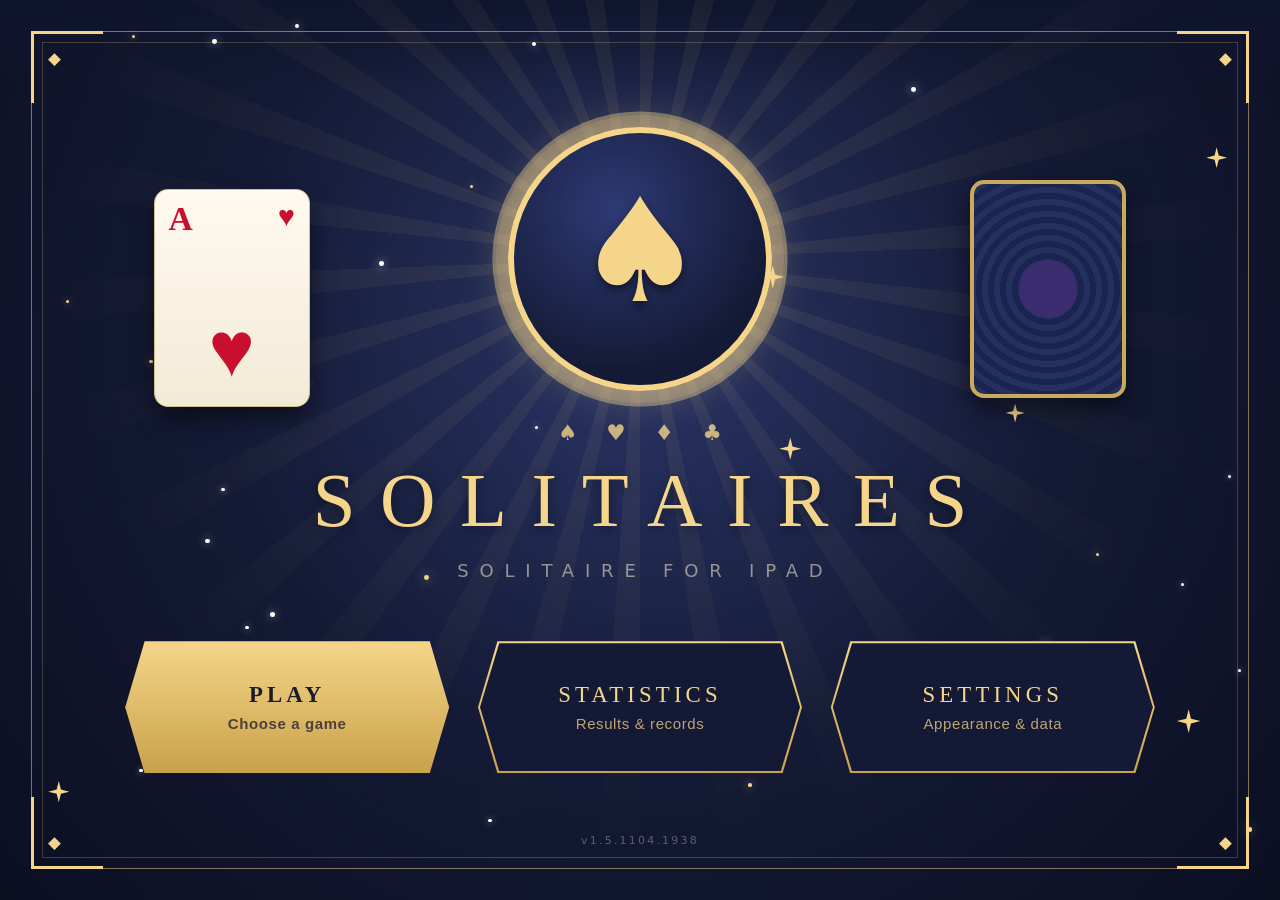
==== index.html @ 4eff4a16 "Ny patiens: Idioten med Kortkoll, och spelsidan visar alltid 2 × 4 spel Spelsidan rullar för fler sp" ====
<!doctype html>
<html lang="sv">
<head>
<meta charset="utf-8">
<meta name="viewport" content="width=device-width, initial-scale=1, maximum-scale=1, user-scalable=no, viewport-fit=cover">
<meta name="apple-mobile-web-app-capable" content="yes">
<meta name="mobile-web-app-capable" content="yes">
<meta name="apple-mobile-web-app-title" content="Solitaires">
<meta name="theme-color" content="#10152e">
<link rel="manifest" href="manifest.webmanifest">
<link rel="icon" href="icons/icon-192.png" type="image/png">
<link rel="apple-touch-icon" href="icons/apple-touch-icon.png">
<title>Solitaires</title>
<link rel="stylesheet" href="cards.css">
<link rel="stylesheet" href="base.css">
<script src="i18n.js"></script>
<script src="cards.js"></script>
<script src="games.js"></script>
<script src="base.js"></script>
<style>
  :root { --gold:#f5d58a; --gold2:#c9a24a; --ink:#e9dfc4; --navy:#141a35;
          --u:min(1vw, calc(var(--app-h,100vh) / 75)); }
  html, body { margin:0; height:var(--app-h,100%); overflow:hidden; overscroll-behavior:none; background:#0b0f22; }
  /* Hela appen täcker skärmen. Överkanten har samma färg som statusfältet (theme-color #10152e). */
  #app { position:fixed; top:0; left:0; right:0; height:var(--app-h,100%); overflow:hidden;
         background:linear-gradient(180deg,#10152e env(safe-area-inset-top),rgba(16,21,46,0) calc(env(safe-area-inset-top) + 90px)), radial-gradient(circle at 50% 38%,#2a3566 0%,#141a35 50%,#0b0f22 100%); }
  body { color:var(--ink);
         font-family:-apple-system,"Segoe UI",system-ui,sans-serif; -webkit-user-select:none; user-select:none; -webkit-touch-callout:none;
         transition:opacity .25s; }


  /* Svävande kort */
  .card { position:absolute; width:max(13 * var(--u), 70px); height:calc(max(13 * var(--u), 70px) * 1.4); border-radius:9%/6.5%;
          background:linear-gradient(180deg,#fffaf0,#f3ead6); border:1px solid #d6c08a; box-shadow:0 1.2vmin 2.6vmin rgba(0,0,0,.5);
          font-family:Georgia,serif; pointer-events:none; animation:bob 7s ease-in-out infinite; }
  .card .r { position:absolute; top:6%; left:9%; font-size:max(2.8 * var(--u), 15px); font-weight:700; line-height:1; }
  .card .s { position:absolute; top:6%; right:9%; font-size:max(2.4 * var(--u), 13px); line-height:1; }
  .card .b { position:absolute; inset:auto 0 8% 0; text-align:center; font-size:max(6.5 * var(--u), 34px); line-height:1; }
  .card.back { background:radial-gradient(circle at 50% 50%,#3a2c6e 0 22%,transparent 23%),repeating-radial-gradient(circle at 50% 50%,#24305e 0 6px,#1b2450 6px 12px);
               border:max(.35 * var(--u), 2px) solid #c9a95a; }
  /* Kortens underkant ligger i höjd med medaljongens underkant (ca 43 % av höjden) */
  .card.left { left:12%; top:calc(44% - max(13 * var(--u), 70px) * 1.33); --rot:-14deg; }
  .card.right { right:12%; top:calc(43% - max(13 * var(--u), 70px) * 1.33); --rot:12deg; animation-delay:-3.5s; }
  @keyframes bob { 0%,100% { transform:translateY(0) rotate(var(--rot)) scale(.85); } 50% { transform:translateY(-1.6vmin) rotate(calc(var(--rot) * 1.15)) scale(.85); } }
  .red { color:#c8102e; }
  @media (max-aspect-ratio:3/4) { .card.left { left:7%; top:12%; } .card.right { right:7%; top:12%; } }
  @media (max-width:520px) { .card { display:none; } }

  /* Mitten: medaljong, titel, knappar */
  .stage { position:absolute; inset:0; display:flex; flex-direction:column; align-items:center; justify-content:center; text-align:center; padding:24px; }
  .medal-wrap { position:relative; width:max(22 * var(--u), 120px); height:max(22 * var(--u), 120px); }
  .rays { position:absolute; left:50%; top:50%; width:170vmax; height:170vmax; margin:-85vmax 0 0 -85vmax; pointer-events:none; z-index:-1;
          background:repeating-conic-gradient(rgba(245,213,138,.075) 0 4deg,transparent 4deg 12deg);
          -webkit-mask:radial-gradient(circle,#000 0 8%,transparent 40%); mask:radial-gradient(circle,#000 0 8%,transparent 40%);
          animation:spin 140s linear infinite; }
  @keyframes spin { to { transform:rotate(360deg); } }
  .medal { position:absolute; inset:0; border-radius:50%; display:grid; place-items:center;
           background:radial-gradient(circle at 40% 30%,#2e3a75,#141a35 70%); border:max(.5 * var(--u), 3px) solid var(--gold);
           box-shadow:0 0 0 max(1 * var(--u), 6px) rgba(245,213,138,.12), 0 0 0 max(1.3 * var(--u), 8px) rgba(245,213,138,.4), 0 0 5vmin rgba(245,213,138,.35);
           animation:glow 5s ease-in-out infinite, pop .9s cubic-bezier(.2,1.4,.4,1) both; }
  .medal span { font-size:max(12 * var(--u), 64px); line-height:1; color:var(--gold); text-shadow:0 .4vmin 1vmin rgba(0,0,0,.5); margin-top:-6%; }
  @keyframes glow { 50% { box-shadow:0 0 0 max(1 * var(--u), 6px) rgba(245,213,138,.16), 0 0 0 max(1.3 * var(--u), 8px) rgba(245,213,138,.55), 0 0 9vmin rgba(245,213,138,.5); } }
  @keyframes pop { from { transform:scale(.6); opacity:0; } }
  .suits { display:flex; gap:max(2.4 * var(--u), 14px); margin-top:max(2.4 * var(--u), 16px); font-size:max(1.8 * var(--u), 12px); color:var(--gold); opacity:.8; }
  h1 { margin:max(1.2 * var(--u), 8px) 0 0; font:400 max(6.4 * var(--u), 30px)/1.1 Georgia,"Times New Roman",serif; color:var(--gold);
       letter-spacing:.32em; text-indent:.32em; text-transform:uppercase; text-shadow:0 .3vmin 1.2vmin rgba(0,0,0,.4); }
  .sub { margin-top:max(1.4 * var(--u), 8px); font-size:max(1.5 * var(--u), 10px); letter-spacing:.6em; text-indent:.6em; text-transform:uppercase; opacity:.6; }
  .menu { display:flex; flex-wrap:wrap; justify-content:center; gap:max(2.4 * var(--u), 14px); margin-top:max(5 * var(--u), 28px); }
  .fade { animation:rise .8s cubic-bezier(.2,.8,.2,1) both; }
  .d1 { animation-delay:.15s; } .d2 { animation-delay:.3s; } .d3 { animation-delay:.45s; }
  @keyframes rise { from { opacity:0; transform:translateY(2vmin); } }

  .deco { all:unset; position:relative; box-sizing:border-box; cursor:pointer; touch-action:manipulation;
          width:max(27 * var(--u), 168px); height:max(11 * var(--u), 68px); display:flex; flex-direction:column; align-items:center; justify-content:center;
          font-family:Georgia,serif; letter-spacing:.18em; text-transform:uppercase; font-size:max(1.9 * var(--u), 14px);
          clip-path:polygon(6% 0,94% 0,100% 50%,94% 100%,6% 100%,0 50%); transition:transform .12s, filter .2s; }
  .deco small { font-family:-apple-system,"Segoe UI",sans-serif; text-transform:none; letter-spacing:.04em; font-size:max(1.25 * var(--u), 11px); opacity:.75; margin-top:max(.6 * var(--u), 4px); }
  .deco:active { transform:scale(.96); }
  .deco:hover { filter:brightness(1.08); }
  .deco.gold { background:linear-gradient(180deg,var(--gold),var(--gold2)); color:#1b1b2e; font-weight:700; }
  .deco.line { background:linear-gradient(180deg,var(--gold),var(--gold2)); color:var(--gold); }
  .deco.line::before { content:""; position:absolute; inset:2px; background:var(--navy); clip-path:inherit; }
  .deco.line > * { position:relative; }
  .version { position:absolute; bottom:calc(env(safe-area-inset-bottom) + max(4.4 * var(--u), 22px)); left:0; right:0; text-align:center;
             font-size:11px; letter-spacing:.2em; opacity:.35; pointer-events:none; }

  /* Inställningar */
  .overlay { position:fixed; top:0; left:0; right:0; height:var(--app-h,100%); background:rgba(5,8,20,.6); -webkit-backdrop-filter:blur(6px); backdrop-filter:blur(6px);
             display:none; place-items:center; z-index:10; padding:16px; }
  .overlay.open { display:grid; animation:fadein .2s; }
  @keyframes fadein { from { opacity:0; } }
  .panel { position:relative; width:min(480px,100%); max-height:calc(var(--app-h,100vh) - 32px); overflow:auto; -webkit-overflow-scrolling:touch;
           background:linear-gradient(180deg,#1d2550,#141a35); border:1px solid rgba(245,213,138,.5); border-radius:6px;
           padding:30px 26px 24px; box-shadow:0 0 0 6px rgba(20,26,53,.9), 0 0 0 7px rgba(245,213,138,.25), 0 30px 80px rgba(0,0,0,.6); }
  .panel h2 { margin:0 0 4px; text-align:center; color:var(--gold); font:400 24px Georgia,serif; letter-spacing:.24em; text-indent:.24em; text-transform:uppercase; }
  .panel .orn { text-align:center; color:var(--gold); font-size:11px; letter-spacing:.6em; opacity:.7; margin-bottom:18px; }
  .group { margin-top:18px; }
  @media (orientation:portrait) { #settings .group { margin-top:16px; } }   /* så att inställningarna ryms på en stående iPad */
  .group .label { font-size:12px; letter-spacing:.14em; text-transform:uppercase; opacity:.75; margin-bottom:8px; display:flex; justify-content:space-between; }
  .group .label em { font-style:normal; letter-spacing:0; text-transform:none; opacity:.8; }
  .seg { display:flex; background:rgba(255,255,255,.06); border-radius:12px; padding:4px; }
  .seg button { all:unset; flex:1; text-align:center; padding:10px 4px; border-radius:9px; cursor:pointer; font-size:14px; touch-action:manipulation; }
  .seg button.on { background:linear-gradient(180deg,var(--gold),var(--gold2)); color:#1b1b2e; font-weight:700; }
  .seg[data-key="face"] { flex-wrap:wrap; }   /* fem val: på en smal skärm blir de två rader i stället för att brytas mitt i ett ord */
  .seg[data-key="face"] button { flex:1 0 auto; padding-inline:7px; white-space:nowrap; }
  table { width:100%; border-collapse:collapse; font-size:14px; font-variant-numeric:tabular-nums; }
  th { font-weight:400; font-size:11px; letter-spacing:.1em; text-transform:uppercase; opacity:.6; text-align:right; padding:0 0 6px; }
  th:first-child, td:first-child { text-align:left; }
  td { padding:7px 0; border-top:1px solid rgba(255,255,255,.08); text-align:right; }
  td b { color:var(--gold); font-weight:400; font-family:Georgia,serif; font-size:16px; }
  .panel.wide { width:min(640px,100%); }
  /* Inställningar: två kolumner i liggande läge så att allt får plats utan att scrolla */
  @media (orientation:landscape) and (min-width:820px) {
    #settings .panel { width:min(860px,100%); }
    #settings .cols { display:grid; grid-template-columns:1fr 1fr; gap:0 34px; }
    /* Statistik: trofésalen till vänster och det valda spelets detaljer till höger */
    #stats .panel { width:min(1100px,100%); }
    #stats-body { display:grid; grid-template-columns:360px 1fr; gap:26px; align-items:start; }
    #stats-body .hall { grid-template-columns:repeat(3,1fr); }   /* tre medaljer i bredd, resten av bredden går till statistiken */
    #stats-body .side { margin-top:0; }
  }
  /* Trofésalen: varje spel är en medalj med en guldring som fylls efter vinstprocenten. Tryck på en för detaljerna. */
  .hall { display:grid; grid-template-columns:repeat(4,1fr); gap:16px 8px; }
  .tro { all:unset; cursor:pointer; text-align:center; touch-action:manipulation; -webkit-tap-highlight-color:transparent; }
  .tro .rg { width:96px; height:96px; margin:0 auto; border-radius:50%; display:grid; place-items:center; transition:box-shadow .2s, transform .12s; }
  .tro:active .rg { transform:scale(.95); }
  .tro .ico { width:78px; height:78px; border-radius:50%; display:grid; place-items:center; border:2px solid var(--gold);
              background:radial-gradient(circle at 40% 30%,#2e3a75,#141a35 70%); }
  .tro .ico svg { width:42px; height:42px; display:block; overflow:visible; }
  .tro .nm { margin-top:8px; font:400 16px Georgia,serif; color:var(--gold); }
  .tro .sm { font-size:13.5px; opacity:.75; margin-top:2px; font-variant-numeric:tabular-nums; }
  .tro.on .rg { box-shadow:0 0 0 3px rgba(245,213,138,.25), 0 0 22px rgba(245,213,138,.55); }
  .side { margin-top:18px; padding:16px; border-radius:14px; background:rgba(255,255,255,.05); border:1px solid rgba(245,213,138,.22); }
  /* Statistiken har en fast storlek: panelen har fast bredd, och höjden låses i fitStats() till det spel som har
     flest nivåer, så fönstret inte ändrar storlek när man byter spel. Detaljrutan är bara så hög som sitt innehåll. */
  #stats .panel { width:min(780px,100%); }
  @media (orientation:landscape) and (min-width:820px) { #stats .panel { width:min(1100px,100%); } }
  /* Fasta kolumnbredder: nivån får en tredjedel och de andra kolumnerna delar lika, oavsett vilket spel som visas */
  #stats table { table-layout:fixed; } #stats th:first-child { width:33%; }
  #stats table { font-size:15.5px; } #stats td { padding:8px 0; } #stats th { font-size:12px; } #stats td b { font-size:17px; }
  .side h3 { margin:0 0 12px; text-align:center; font:400 20px Georgia,serif; color:var(--gold); letter-spacing:.08em; }
  @media (max-width:520px) {
    .hall { gap:12px 4px; }
    .tro .rg { width:64px; height:64px; } .tro .ico { width:52px; height:52px; } .tro .ico svg { width:28px; height:28px; }
    .tro .nm { font-size:12px; } .tro .sm { font-size:11px; }
    #stats table { font-size:13px; } #stats td { padding:5px 0; } #stats th { font-size:10.5px; } #stats td b { font-size:15px; }
    #stats .summary b { font-size:21px; } #stats .summary div { padding:7px 4px; } .side { padding:12px; margin-top:12px; } .side h3 { margin-bottom:8px; }
  }
  .summary { display:grid; grid-template-columns:repeat(3,1fr); gap:8px; margin-bottom:14px; }
  .summary div { background:rgba(255,255,255,.05); border:1px solid rgba(245,213,138,.15); border-radius:10px; padding:10px 6px;
                 text-align:center; font-size:11px; letter-spacing:.1em; text-transform:uppercase; }
  .summary b { display:block; font:400 26px Georgia,serif; color:var(--gold); letter-spacing:0; margin-bottom:2px; }
  tr.total td { font-weight:700; border-top:1px solid rgba(245,213,138,.35); }
  @media (max-width:520px) { .hide-sm { display:none; } }
  .pbtn { all:unset; display:block; box-sizing:border-box; width:100%; text-align:center; padding:13px; border-radius:12px; margin-top:12px;
          cursor:pointer; font-size:15px; touch-action:manipulation; background:rgba(255,255,255,.08); }
  .pbtn.gold { background:linear-gradient(180deg,var(--gold),var(--gold2)); color:#1b1b2e; font-weight:700; margin-top:22px; }
  .pbtn.warn { background:transparent; border:1px solid rgba(255,255,255,.15); font-size:13px; }
  .pbtn.warn.armed { border-color:#e5484d; color:#ff8a8d; }
  /* Förhandsvisning av korten (utseendet kommer från cards.css) */
  /* Sparad data: hur mycket appen har sparat av de ca 5 MB som webbläsaren tillåter. Hela stapeln är 5 MB och fylls från
     vänster, med en guldnyans för varje slags data. Varje del syns alltid med minst 2 px.
     I två kolumner (liggande iPad) visas en egen ruta under knapparna, annars siffrorna i rubriken och en tunn stapel. */
  #ds { display:none; margin-top:14px; }
  #ds .t { display:flex; justify-content:space-between; align-items:baseline; font-size:12px; letter-spacing:.14em; text-transform:uppercase; opacity:.75; }
  #ds .t b { font:400 15px Georgia,serif; letter-spacing:0; text-transform:none; color:var(--gold); }
  #ds .bar { display:flex; height:10px; border-radius:5px; overflow:hidden; margin-top:8px; gap:1px; background:rgba(255,255,255,.08); }
  #ds .lg { display:grid; grid-template-columns:1fr 1fr; gap:4px 14px; margin-top:8px; font-size:12px; opacity:.8; }
  #ds .lg span::before { content:""; display:inline-block; width:8px; height:8px; border-radius:2px; margin-right:5px; background:var(--c); }
  #ds-mini { display:flex; height:3px; border-radius:2px; overflow:hidden; gap:1px; margin:-4px 0 0; background:rgba(255,255,255,.08); }
  #ds .bar i, #ds-mini i { display:block; flex:none; min-width:2px; height:100%; }
  @media (orientation:landscape) and (min-width:820px) { #ds { display:block; } #ds-mini, #ds-em { display:none; } }
  .pv { display:flex; gap:10px; justify-content:center; margin-top:12px; padding:14px 8px; border-radius:12px;
        background:radial-gradient(circle at 50% 40%,#2a3566 0%,#141a35 70%); --cw:58px; --ch:81px; }
  .pv .card { position:relative; inset:auto; width:var(--cw); height:var(--ch); border-radius:calc(var(--cw) * .09); overflow:hidden;
              box-shadow:0 3px 8px rgba(0,0,0,.45); animation:none; transform:none; flex:none; }

  @media (prefers-reduced-motion:reduce) { .rays, .card, .medal, .star { animation:none; } .fade { animation:none; } }
  body.calm .rays, body.calm .card, body.calm .medal, body.calm .star { animation:none; }

  /* Statistik: tryck på en nivå för att se dess topplista */
  #stats tr[data-lvl] { cursor:pointer; }
  #stats tr[data-lvl]:active td { background:rgba(245,213,138,.12); }
  .tap { margin-top:8px; text-align:center; font-size:12px; opacity:.55; }
  /* Topplistan (prispallen): de 10 bästa spelen på en nivå, i en egen dialog ovanpå statistiken. De tre bästa står på en
     prispall med guld, silver och brons, plats 4–10 listas under. Klarade spel har en guldbock, ej klarade är nedtonade.
     Listan har alltid plats för tio spel, så dialogen har samma storlek oavsett hur många spel som finns. */
  #top { z-index:11; }
  #top .panel { width:min(720px,100%); border-radius:22px; }
  #top .sub2 { text-align:center; opacity:.7; margin:-10px 0 16px; }
  .pod { display:grid; grid-template-columns:1fr 1.15fr 1fr; align-items:end; gap:12px; margin-bottom:12px; text-align:center; }
  /* Pokalen i guld, silver eller brons (ritas av cup() i showTop) */
  .pod .md { display:block; width:58px; height:66px; margin:0 auto 6px; filter:drop-shadow(0 6px 10px rgba(0,0,0,.45)); }
  .pod .p1 .md { width:74px; height:84px; }
  .pod .sc { font:400 28px Georgia,serif; color:var(--gold); line-height:1.1; } .pod .p1 .sc { font-size:34px; }
  .pod .ds { font-size:13px; opacity:.75; margin-top:2px; height:19px; line-height:19px; }   /* fast höjd: dialogen ändrar inte storlek */
  .pod .un .sc, .pod .none .sc { color:var(--ink); opacity:.75; } .pod .none .md { opacity:.35; }
  .pod .step { margin-top:8px; border-radius:10px 10px 0 0; border:1px solid rgba(245,213,138,.3); border-bottom:0;
               background:linear-gradient(180deg,rgba(245,213,138,.22),rgba(245,213,138,.05)); }
  .pod .p1 .step { height:56px; } .pod .p2 .step { height:38px; } .pod .p3 .step { height:26px; }
  /* Kolumnerna: plats, poäng, resultat (får mest plats), tid, drag, datum. Allt på en rad. */
  #top table { table-layout:fixed; } #top td { padding:0; height:36px; white-space:nowrap; }
  #top td:nth-child(1) { width:8%; } #top td:nth-child(2) { width:13%; } #top td:nth-child(3) { width:31%; }
  #top td:nth-child(4) { width:14%; } #top td:nth-child(5) { width:16%; } #top td:nth-child(6) { width:18%; }
  #top td.rk { font:400 18px Georgia,serif; color:var(--gold); }
  #top tr.un td { opacity:.62; }
  #top tr.ph { visibility:hidden; }
  #top td.empty { text-align:center; opacity:.6; }
  .ok { display:inline-grid; place-items:center; width:18px; height:18px; border-radius:50%; background:var(--gold); color:#1b1b2e; font-size:11px; font-weight:800; vertical-align:-3px; }
  @media (max-width:520px) {
    .pod { gap:6px; } .pod .md { width:44px; height:50px; } .pod .p1 .md { width:56px; height:64px; }
    .pod .sc { font-size:22px; } .pod .p1 .sc { font-size:26px; } .pod .ds { font-size:11px; }
    #top table { font-size:13px; } #top td { height:30px; } #top td.rk { font-size:15px; } .pod .ds { height:16px; line-height:16px; }
    #top td:nth-child(1) { width:10%; } #top td:nth-child(2) { width:15%; } #top td:nth-child(3) { width:39%; } #top td:nth-child(4) { width:16%; } #top td:nth-child(6) { width:20%; }
  }

</style>
</head>
<body>
<div class="remove-blur" aria-hidden="true"></div>
<div id="app">
<div class="stars"></div>
<div class="frame"><div class="corner c1"></div><div class="corner c2"></div><div class="corner c3"></div><div class="corner c4"></div></div>
<div class="card left red"><span class="r">A</span><span class="s">♥&#xFE0E;</span><span class="b">♥&#xFE0E;</span></div>
<div class="card right back"></div>

<main class="stage">
  <div class="medal-wrap"><div class="rays"></div><div class="medal"><span>♠&#xFE0E;</span></div></div>
  <div class="suits fade d1"><span>♠&#xFE0E;</span><span>♥&#xFE0E;</span><span>♦&#xFE0E;</span><span>♣&#xFE0E;</span></div>
  <h1 class="fade d1">Solitaires</h1>
  <div class="sub fade d2" data-i18n="subtitle">Solitaire for iPad</div>
  <div class="menu fade d3">
    <button class="deco gold" id="play"><span data-i18n="play">Play</span><small data-i18n="playSub">Choose a game</small></button>
    <button class="deco line" id="open-stats"><span data-i18n="stats">Statistics</span><small data-i18n="statsSub">Results &amp; records</small></button>
    <button class="deco line" id="open-settings"><span data-i18n="settings">Settings</span><small data-i18n="settingsSub">Appearance &amp; data</small></button>
  </div>
</main>
<div class="version">v1.5.1104.1938</div>
</div>

<div class="overlay" id="stats"><div class="panel wide">
  <h2 data-i18n="stats">Statistics</h2>
  <div class="orn">◆ ◆ ◆</div>
  <div id="stats-body"></div>
  <button class="pbtn gold" id="stats-close" data-i18n="done">Done</button>
</div></div>

<div class="overlay" id="top"><div class="panel">
  <h2 data-i18n="topTitle">Top list</h2>
  <div class="orn">◆ ◆ ◆</div>
  <div class="sub2" id="top-sub"></div>
  <div id="top-body"></div>
  <button class="pbtn gold" id="top-close" data-i18n="topClose">Close</button>
</div></div>

<div class="overlay" id="settings"><div class="panel">
  <h2 data-i18n="settings">Settings</h2>
  <div class="orn">◆ ◆ ◆</div>

  <div class="cols"><div>
  <div class="group">
    <div class="label" data-i18n-html="sAnim">Animations <em>in all games</em></div>
    <div class="seg" data-key="anim"><button data-v="normal" data-i18n="animNormal">Normal</button><button data-v="fast" data-i18n="animFast">Fast</button><button data-v="off" data-i18n="off">Off</button></div>
  </div>
  <div class="group">
    <div class="label" data-i18n-html="sEffects">Background effects <em>stars, rays, glow</em></div>
    <div class="seg" data-key="effects"><button data-v="true" data-i18n="on">On</button><button data-v="false" data-i18n="off">Off</button></div>
  </div>
  <div class="group">
    <div class="label" data-i18n-html="sHints">Hints <em>the Hint button in all games</em></div>
    <div class="seg" data-key="hints"><button data-v="true" data-i18n="on">On</button><button data-v="false" data-i18n="off">Off</button></div>
  </div>
  <div class="group">
    <div class="label" data-i18n-html="sUndo">Undo <em>moves you can take back</em></div>
    <div class="seg" data-key="undo"><button data-v="0" data-i18n="off">Off</button><button data-v="1" data-i18n="undo1">1 move</button><button data-v="5" data-i18n="undo5">5 moves</button></div>
  </div>
  <div class="group">
    <div class="label" data-i18n-html="sSound">Sound <em>card sounds in all games</em></div>
    <div class="seg" data-key="sound"><button data-v="true" data-i18n="on">On</button><button data-v="false" data-i18n="off">Off</button></div>
  </div>
  <div class="group">
    <div class="label" data-i18n="sLang">Language</div>
    <div class="seg" data-key="lang"><button data-v="en">English</button><button data-v="sv">Svenska</button></div>
  </div>
  </div><div>
  <div class="group">
    <div class="label" data-i18n="sFace">Card front</div>
    <div class="seg" data-key="face"><button data-v="standard" data-i18n="faceStandard">Standard</button><button data-v="classic" data-i18n="faceClassic">Classic</button><button data-v="modern" data-i18n="faceModern">Modern</button><button data-v="tradition" data-i18n="faceTradition">Traditional</button><button data-v="deco" data-i18n="faceDeco">Art deco</button></div>
  </div>
  <div class="group">
    <div class="label" data-i18n="sBack">Card back</div>
    <div class="seg" data-key="back"><button data-v="rings" data-i18n="backRings">Rings</button><button data-v="classic" data-i18n="backClassic">Burgundy</button><button data-v="deco" data-i18n="backDeco">Art deco</button></div>
    <div class="pv" id="card-preview"></div>
  </div>
  <div class="group">
    <div class="label"><span data-i18n="sData">Data</span><em id="ds-em"></em></div>
    <div id="ds-mini"></div>
    <button class="pbtn warn" id="reset-stats" data-i18n="resetStats">Reset statistics for all games</button>
    <button class="pbtn warn" id="reset-games" data-i18n="resetGames">Delete saved games</button>
    <div id="ds"><div class="t"><span data-i18n="dataSaved">Saved data</span><b id="ds-sum"></b></div><div class="bar" id="ds-bar"></div><div class="lg" id="ds-lg"></div></div>
  </div>
  </div></div>
  <button class="pbtn gold" id="close" data-i18n="done">Done</button>
</div></div>

<script>
(() => {
  const $ = id => document.getElementById(id);
  const t = I18N.t;
  I18N.apply();
  const store = Base.store;
  // Övergripande inställningar. Spelens egna val sparas av respektive spel (t.ex. spider.settings).
  const SKEY = 'solitaires.settings';
  const g0 = store.get(SKEY) || {};
  const settings = { anim: g0.anim || 'normal', effects: g0.effects !== false, hints: g0.hints !== false, undo: [0, 1, 5].includes(g0.undo) ? g0.undo : 5, sound: g0.sound !== false,
                     face: g0.face || 'standard', back: g0.back || 'rings', lang: I18N.lang };

  // Alla spel finns i games.js (GAMES)
  const fmtTime = t => t ? Math.floor(t / 60) + ':' + String(t % 60).padStart(2, '0') : '–';
  const pct = (won, played) => played ? Math.round(won / played * 100) + ' %' : '–';
  // Statistiken som en trofésal: en medalj per spel, och detaljerna för det valda spelet (först det mest spelade)
  let statSel = null;
  function gameStats(g) {
    const data = store.get(g.statsKey) || {};
    const rows = g.levels.map(l => Object.assign({ played: 0, won: 0, best: 0, fast: 0 }, data[l.key], { label: l.label, key: l.key }));
    const tot = rows.reduce((a, r) => ({
      label: t('total'), played: a.played + r.played, won: a.won + r.won, best: Math.max(a.best, r.best),
      fast: r.fast && (!a.fast || r.fast < a.fast) ? r.fast : a.fast,
    }), { played: 0, won: 0, best: 0, fast: 0 });
    return { rows, tot };
  }
  function renderStats(sel = statSel) {
    const all = GAMES.map(g => Object.assign({ g }, gameStats(g)));
    const hall = all.map(({ g, tot }) => {
      const p = tot.played ? tot.won / tot.played * 100 : 0;
      return `<button class="tro${g.id === sel ? ' on' : ''}" data-id="${g.id}"><div class="rg" style="background:conic-gradient(var(--gold) ${p}%, rgba(255,255,255,.1) 0)">` +
        `<div class="ico"><svg viewBox="0 0 48 48" aria-hidden="true">${g.svg}</svg></div></div><div class="nm">${g.name}</div><div class="sm">${tot.won}/${tot.played} · ${pct(tot.won, tot.played)}</div></button>`;
    }).join('');
    const { g, rows, tot } = all.find(a => a.g.id === sel);
    const row = (r, cls) => `<tr class="${cls || ''}"${r.key !== undefined ? ` data-lvl="${r.key}"` : ''}><td>${r.label}</td><td>${r.played}</td><td>${r.won}</td>` +
      `<td class="hide-sm">${pct(r.won, r.played)}</td><td><b>${r.best || '–'}</b></td><td>${fmtTime(r.fast)}</td></tr>`;
    const side = `<section class="side"><h3>${g.name}</h3>
      <div class="summary"><div><b>${tot.played}</b>${t('played')}</div><div><b>${tot.won}</b>${t('won')}</div><div><b>${pct(tot.won, tot.played)}</b>${t('winRate')}</div></div>
      <table><thead><tr><th>${t('level')}</th><th>${t('played')}</th><th>${t('won')}</th><th class="hide-sm">${t('winRate')}</th><th>${t('best')}</th><th>${t('fastest')}</th></tr></thead>
      <tbody>${rows.map(r => row(r)).join('')}${row(tot, 'total')}</tbody></table><div class="tap">${t('topTap')}</div></section>`;
    $('stats-body').innerHTML = `<div class="hall">${hall}</div>${side}`;
  }
  // Öppna statistiken: först det mest spelade spelet. Höjden låses till det spel som har flest nivåer (mäts med
  // det spelet visat), så fönstret aldrig ändrar storlek när man byter spel. Räknas om när skärmen vrids.
  function fitStats() {
    const body = $('stats-body');
    if (!statSel || !GAMES.some(g => g.id === statSel))
      statSel = GAMES.map(g => [g.id, gameStats(g).tot.played]).sort((a, b) => b[1] - a[1])[0][0];
    body.style.minHeight = '';
    renderStats(GAMES.slice().sort((a, b) => b.levels.length - a.levels.length)[0].id);
    body.style.minHeight = body.offsetHeight + 'px';
    renderStats();
  }
  $('stats-body').addEventListener('click', e => {
    const b = e.target.closest('.tro'), tr = e.target.closest('tr[data-lvl]');
    if (b) { statSel = b.dataset.id; renderStats(); }
    else if (tr) showTop(statSel, tr.dataset.lvl);
  });
  // Topplistan för en nivå: de tre bästa på en prispall, plats 4–10 i en tabell. Tabellen har alltid sju rader
  // (osynliga om det saknas spel), så dialogen har samma storlek oavsett hur många spel som finns.
  function showTop(id, key) {
    const g = GAMES.find(x => x.id === id), lvl = g.levels.find(l => String(l.key) === key);
    const list = (store.get(g.topKey) || {})[key] || [];
    const date = ms => new Date(ms).toLocaleDateString(I18N.lang, { day: 'numeric', month: 'short' });
    const res = r => r.won ? `<span class="ok">✓</span> ${t('topWon')}` : g.progText(r.prog);
    // Klassisk pokal med två handtag, fot och sockel med plakett. Färgerna: glans, huvudfärg, skugga och kant.
    const cup = k => {
      const [hi, mid, lo, dk] = { 1: ['#fff6d2', '#f5d58a', '#c9a24a', '#7a5a1c'], 2: ['#fff', '#dfe3ea', '#9aa1b2', '#545b6c'], 3: ['#ffe6cc', '#d9a06a', '#9c6a3e', '#55341a'] }[k];
      const m = `url(#cup${k})`;
      return `<svg class="md" viewBox="0 0 64 72"><defs><linearGradient id="cup${k}"><stop offset="0" stop-color="${lo}"/><stop offset=".35" stop-color="${hi}"/>` +
        `<stop offset=".6" stop-color="${mid}"/><stop offset="1" stop-color="${lo}"/></linearGradient></defs>` +
        `<path d="M15 11H6v6c0 8 5 13 12 14M49 11h9v6c0 8-5 13-12 14" fill="none" stroke="${m}" stroke-width="4" stroke-linecap="round"/>` +
        `<path d="M13 5h38v15c0 14-8 22-19 22S13 34 13 20z" fill="${m}" stroke="${dk}" stroke-width=".8"/>` +
        `<ellipse cx="32" cy="5.5" rx="19" ry="2.4" fill="${dk}" opacity=".35"/><path d="M28 42h8l-1 9h-6z" fill="${m}"/>` +
        `<rect x="22" y="51" width="20" height="5" rx="1.5" fill="${m}" stroke="${dk}" stroke-width=".6"/>` +
        `<rect x="16" y="56" width="32" height="12" rx="2" fill="#2a2f4f" stroke="${dk}" stroke-width="1"/>` +
        `<rect x="22" y="59.5" width="20" height="5" rx="1" fill="${m}" opacity=".85"/></svg>`;
    };
    const spot = (r, k) => r
      ? `<div class="p p${k}${r.won ? '' : ' un'}">${cup(k)}<div class="sc">${r.score}</div><div class="ds">${res(r)}</div><div class="ds">${fmtTime(r.time)} · ${date(r.date)}</div><div class="step"></div></div>`
      : `<div class="p p${k} none">${cup(k)}<div class="sc">–</div><div class="ds"></div><div class="ds"></div><div class="step"></div></div>`;
    const rows = [...Array(7)].map((_, i) => {
      const r = list[i + 3];
      if (r) return `<tr class="${r.won ? '' : 'un'}"><td class="rk">${i + 4}</td><td><b>${r.score}</b></td><td>${res(r)}</td><td>${fmtTime(r.time)}</td>` +
                    `<td class="hide-sm">${t('topMoves', r.moves)}</td><td>${date(r.date)}</td></tr>`;
      if (i === 0 && !list.length) return `<tr><td class="empty" colspan="6">${t('topEmpty')}</td></tr>`;
      return '<tr class="ph"><td>–</td><td>–</td><td>–</td><td>–</td><td class="hide-sm">–</td><td>–</td></tr>';
    }).join('');
    $('top-sub').textContent = `${g.name} · ${lvl.label}`;
    $('top-body').innerHTML = `<div class="pod">${spot(list[1], 2)}${spot(list[0], 1)}${spot(list[2], 3)}</div><table><tbody>${rows}</tbody></table>`;
    $('top').classList.add('open');
  }
  $('top-close').onclick = () => $('top').classList.remove('open');
  $('top').onclick = e => { if (e.target.id === 'top') $('top').classList.remove('open'); };
  window.addEventListener('resize', () => { if ($('stats').classList.contains('open')) fitStats(); });
  const applyEffects = () => document.body.classList.toggle('calm', !settings.effects);
  applyEffects();

  // Engångsstädning (1 nov 2026): samma spel kunde hamna två gånger på topplistan. En rad med samma resultat och nästan samma
  // tid som en rad högre upp tas bort. Behövs bara en gång per enhet, och kan tas bort när appen har öppnats på iPaden.
  if (!store.get('solitaires.topclean')) {
    const same = (a, b) => ['won', 'score', 'moves', 'prog'].every(k => a[k] === b[k]) && Math.abs(a.time - b.time) <= 2;
    GAMES.forEach(g => {
      const all = store.get(g.topKey);
      if (!all) return;
      for (const k in all) all[k] = all[k].filter((r, i, list) => !list.slice(0, i).some(p => same(p, r)));
      store.set(g.topKey, all);
    });
    store.set('solitaires.topclean', 1);
  }

  // Stjärnhimmel: små vita och guldiga stjärnor plus några fyruddiga gnistor, alla i egen takt (base.js)
  Base.stars(40, 10, 8);

  // Förhandsvisning: några framsidor och en baksida i valda stilar
  const PREVIEW = [{ s: 1, r: 7 }, { s: 0, r: 12 }, { s: 2, r: 1 }];
  function refreshPreview() {
    const pv = $('card-preview');
    pv.className = `pv face-${settings.face} back-${settings.back}`;
    pv.innerHTML = PREVIEW.map(c => `<div class="card up">${CardFaces.html(c, settings.face)}</div>`).join('') +
                   '<div class="card"></div><div class="card"></div>';
  }
  function refreshSettings() {
    refreshPreview();
    document.querySelectorAll('.seg').forEach(seg => {
      const v = String(settings[seg.dataset.key]);
      seg.querySelectorAll('button').forEach(b => b.classList.toggle('on', b.dataset.v === v));
    });
  }

  document.querySelectorAll('.seg').forEach(seg => seg.addEventListener('click', e => {
    const b = e.target.closest('button');
    if (!b) return;
    const key = seg.dataset.key, v = b.dataset.v;
    if (key === 'lang') {
      // Byt språk: spara, ladda om sidan och öppna inställningarna igen
      if (v === I18N.lang) return;
      store.set(SKEY, Object.assign(store.get(SKEY) || {}, { lang: v }));
      try { sessionStorage.setItem('reopen', 'settings'); } catch (err) {}
      location.reload();
      return;
    }
    settings[key] = key === 'effects' || key === 'hints' || key === 'sound' ? v === 'true' : key === 'undo' ? +v : v;
    store.set(SKEY, Object.assign(store.get(SKEY) || {}, settings));
    refreshSettings(); applyEffects();
  }));

  // Sparad data: allt appen har i localStorage, uppdelat på sparade spel, topplistor, statistik och inställningar.
  // Webbläsaren lagrar texten som UTF-16, alltså 2 byte per tecken (nyckel och värde). Safari tillåter ca 5 MB.
  const DATA_COLORS = ['#f5d58a', '#c9a24a', '#8e7234', '#5d4c28'];
  function refreshData() {
    const bytes = [0, 0, 0, 0];
    try {
      for (let i = 0; i < localStorage.length; i++) {
        const k = localStorage.key(i), n = (k.length + (localStorage.getItem(k) || '').length) * 2;
        bytes[k.endsWith('.game') ? 0 : k.endsWith('.top') ? 1 : k.endsWith('.stats') ? 2 : 3] += n;
      }
    } catch (e) {}
    const used = bytes.reduce((a, b) => a + b, 0), num = (v, d) => v.toLocaleString(I18N.lang, { maximumFractionDigits: d });
    const kb = b => b >= 1024 * 1024 ? num(b / 1024 / 1024, 1) + ' MB' : num(b / 1024, b < 10240 ? 1 : 0) + ' kB';
    const LIMIT = 5 * 1024 * 1024, p = used / LIMIT * 100;
    const sum = t('dataOf', kb(used));
    $('ds-em').textContent = sum;
    $('ds-sum').textContent = `${sum} · ${num(p, p < 1 ? 1 : 0)} %`;
    const bars = bytes.map((b, i) => b ? `<i style="width:${b / LIMIT * 100}%;background:${DATA_COLORS[i]}"></i>` : '').join('');
    $('ds-bar').innerHTML = $('ds-mini').innerHTML = bars;
    $('ds-lg').innerHTML = t('dataParts').map((n, i) => `<span style="--c:${DATA_COLORS[i]}">${n} ${kb(bytes[i])}</span>`).join('');
  }

  // Knappar som raderar något kräver två tryck
  function twoStep(id, action, doneKey) {
    const b = $(id), label = b.textContent;
    let timer = 0;
    b.onclick = () => {
      if (!b.classList.contains('armed')) {
        b.classList.add('armed'); b.textContent = t('confirmTap');
        timer = setTimeout(() => { b.classList.remove('armed'); b.textContent = label; }, 3000);
        return;
      }
      clearTimeout(timer);
      action(); refreshData();
      b.classList.remove('armed'); b.textContent = t(doneKey);
      setTimeout(() => b.textContent = label, 2500);
    };
  }
  // Ett pågående spel räknas på nytt efter nollställningen (vid nästa drag, eller när det hamnar på topplistan)
  twoStep('reset-stats', () => GAMES.forEach(g => {
    store.del(g.statsKey); store.del(g.topKey);
    const saved = store.get(g.gameKey);
    if (saved && saved.st && !saved.st.won && saved.st.moves > 0) { saved.st.counted = false; store.set(g.gameKey, saved); }
  }), 'resetStatsDone');
  twoStep('reset-games', () => GAMES.forEach(g => store.del(g.gameKey)), 'resetGamesDone');
  $('open-settings').onclick = () => { refreshSettings(); refreshData(); $('settings').classList.add('open'); };
  $('close').onclick = () => $('settings').classList.remove('open');
  $('settings').onclick = e => { if (e.target.id === 'settings') $('settings').classList.remove('open'); };
  $('open-stats').onclick = () => { $('stats').classList.add('open'); fitStats(); };
  $('stats-close').onclick = () => $('stats').classList.remove('open');
  $('stats').onclick = e => { if (e.target.id === 'stats') $('stats').classList.remove('open'); };
  $('play').onclick = () => { document.body.classList.add('leaving'); setTimeout(() => location.href = 'games.html', 220); };
  window.addEventListener('pageshow', () => document.body.classList.remove('leaving'));

  try { if (sessionStorage.getItem('reopen') === 'settings') { sessionStorage.removeItem('reopen'); $('open-settings').click(); } } catch (err) {}

  Base.offline();
})();
</script>
</body>
</html>
---- cards.css ----
/* Kortens utseende: framsidor och baksidor. Delas av spelen och av förhandsvisningen i inställningarna.
   Storleken styrs av --cw (kortets bredd). Stilen väljs med klasserna face-* och back-* på en förälder:
   framsida face-standard | face-classic | face-modern | face-tradition | face-deco, baksida back-rings | back-classic | back-deco.
   Kortets egna mått, skugga och animationer sätts av respektive sida. */
.card .f { display:none; position:absolute; inset:0; border-radius:inherit; overflow:hidden; }
.card.up .f { display:block; }
.f span { position:absolute; line-height:1; }
.red { color:#c8102e; } .blk { color:#1a1a2a; }

/* ---------- Framsida: Standard ---------- */
.face-standard .card.up { background:linear-gradient(180deg,#fffaf0,#f3ead6); border:1px solid #d6c08a; }
.face-standard .f span { font-family:Georgia,"Times New Roman",serif; }
.face-standard .f .r { top:6%; left:9%; font-weight:700; font-size:calc(var(--cw) * .27); letter-spacing:-.04em; }
.face-standard .f .a { top:6%; right:9%; font-size:calc(var(--cw) * .24); }
.face-standard .f .b { bottom:7%; left:0; right:0; text-align:center; font-size:calc(var(--cw) * .52); }

/* ---------- Framsida: Klassisk (valör i båda hörnen och traditionella valörsymboler) ---------- */
.face-classic .card.up { background:#fff; border:1px solid #c9c9c9; }
.face-classic .f { font-family:Georgia,"Times New Roman",serif; }
.face-classic .f.blk { color:#111; }
.f .ci { display:flex; flex-direction:column; align-items:center; font-weight:700; font-size:calc(var(--cw) * .19); letter-spacing:-.04em; }
.f .ci small { font-size:.8em; margin-top:.08em; letter-spacing:0; }
.f .ci.tl { top:5%; left:7%; }
.f .ci.br { bottom:5%; right:7%; transform:rotate(180deg); }
.f .cp { transform:translate(-50%,-50%); font-size:calc(var(--cw) * .17); }
.f .cp.flip { transform:translate(-50%,-50%) rotate(180deg); }
.f .ca { inset:0; display:grid; place-items:center; font-size:calc(var(--cw) * .56); }
.f .cc { inset:16% 24%; border:1.5px solid currentColor; border-radius:4%; display:grid; place-items:center;
         background:repeating-linear-gradient(45deg, rgba(201,162,74,.2) 0 3px, transparent 3px 6px); }
.f .cc::before { content:""; position:absolute; inset:3px; border:1px solid rgba(201,162,74,.85); border-radius:2px; }
.f .cc b { font-size:calc(var(--cw) * .32); font-weight:700; text-shadow:0 1px 0 #fff; }
.f .cc i { position:absolute; bottom:4%; font-style:normal; font-size:calc(var(--cw) * .13); }
.f .cc i.t { top:4%; bottom:auto; transform:rotate(180deg); }

/* ---------- Framsida: Modern fyrfärg (spader svart, hjärter röd, ruter blå, klöver grön) ---------- */
.face-modern .card.up { background:#fbfbfd; border:2px solid #e2e4ea; }
.f.mod { color:var(--c); font-family:"Segoe UI",-apple-system,system-ui,sans-serif;
          background:linear-gradient(180deg, color-mix(in srgb, var(--c) 10%, #fff), #fff 55%); }
.f.mod.s0 { --c:#20222e; } .f.mod.s1 { --c:#e5304a; } .f.mod.s2 { --c:#1d6fe0; } .f.mod.s3 { --c:#139a5c; }
.f .mr { top:4%; left:9%; font-size:calc(var(--cw) * .36); font-weight:800; letter-spacing:-.04em; }
.f .ms { top:8%; right:9%; font-size:calc(var(--cw) * .22); }
.f .mg { right:-13%; bottom:-17%; font-size:calc(var(--cw) * 1.05); opacity:.16; }
.f .mn { left:11%; bottom:7%; font-size:calc(var(--cw) * .09); font-weight:700; letter-spacing:.18em; text-transform:uppercase; opacity:.75; }

/* ---------- Framsida: Tradition och Art deco (bilder från cards.js) ---------- */
.face-tradition .card.up { background:#fff; border:none; }
.face-deco .card.up { background:#fbf4e2; border:none; }
.f.art { background-position:center; background-size:100% 100%; background-repeat:no-repeat; }

/* ---------- Baksida: Ringar ---------- */
.back-rings .card:not(.up) { background:radial-gradient(circle at 50% 50%,#3a2c6e 0 24%,transparent 25%),
                              repeating-radial-gradient(circle at 50% 50%,#24305e 0 5px,#1b2450 5px 10px);
                              border:2px solid #c9a95a; }

/* ---------- Baksida: Klassisk vinröd (SVG) ---------- */
.back-classic .card:not(.up) { background:#fff url("data:image/svg+xml,%3Csvg xmlns='http://www.w3.org/2000/svg' viewBox='0 0 100 140' preserveAspectRatio='none'%3E %3Cdefs%3E%3Cpattern id='p' width='5' height='5' patternUnits='userSpaceOnUse' patternTransform='rotate(45)'%3E %3Cpath d='M0 0H5M0 0V5' stroke='%23fff' stroke-opacity='.3' stroke-width='.7'/%3E%3C/pattern%3E%3C/defs%3E %3Crect width='100' height='140' fill='%23fff'/%3E %3Crect x='6' y='6' width='88' height='128' rx='4' fill='%238e1426'/%3E %3Crect x='6' y='6' width='88' height='128' rx='4' fill='url(%23p)'/%3E %3Crect x='10' y='10' width='80' height='120' rx='2.5' fill='none' stroke='%23fff' stroke-opacity='.85' stroke-width='1.2'/%3E %3Crect x='13.5' y='13.5' width='73' height='113' rx='1.5' fill='none' stroke='%23fff' stroke-opacity='.4' stroke-width='.7'/%3E %3Cellipse cx='50' cy='70' rx='25.5' ry='20.5' fill='none' stroke='%23fff' stroke-opacity='.55' stroke-width='.7'/%3E %3Cellipse cx='50' cy='70' rx='22' ry='17' fill='%237a0f20' stroke='%23fff' stroke-width='1.4'/%3E %3Cpath d='M50 58C45 64 38 68 38 74c0 4.5 4.6 6.8 8.6 4.4 1-.6 1.8-1.4 2.3-2.4L47 82h6l-1.9-6c.5 1 1.3 1.8 2.3 2.4 4 2.4 8.6.1 8.6-4.4 0-6-7-10-12-16z' fill='%23fff'/%3E %3C/svg%3E") center / 100% 100% no-repeat; border:1px solid #d4d4d4; }

/* ---------- Baksida: Art deco-solfjäder (SVG) ---------- */
.back-deco .card:not(.up) { background:#0f1838 url("data:image/svg+xml,%3Csvg xmlns='http://www.w3.org/2000/svg' viewBox='0 0 100 140' preserveAspectRatio='none'%3E %3Crect width='100' height='140' fill='%230f1838'/%3E %3Cdefs%3E%3CclipPath id='c'%3E%3Crect x='5' y='5' width='90' height='130' rx='5'/%3E%3C/clipPath%3E%3C/defs%3E %3Cg clip-path='url(%23c)'%3E%3Cpath d='M64.00 5.00L90.00 5.00M63.79 7.43L89.39 11.95M63.16 9.79L87.59 18.68M62.12 12.00L84.64 25.00M60.72 14.00L80.64 30.71M59.00 15.72L75.71 35.64M57.00 17.12L70.00 39.64M54.79 18.16L63.68 42.59M52.43 18.79L56.95 44.39M50.00 19.00L50.00 45.00M47.57 18.79L43.05 44.39M45.21 18.16L36.32 42.59M43.00 17.12L30.00 39.64M41.00 15.72L24.29 35.64M39.28 14.00L19.36 30.71M37.88 12.00L15.36 25.00M36.84 9.79L12.41 18.68M36.21 7.43L10.61 11.95M36.00 5.00L10.00 5.00' stroke='%23f5d58a' stroke-opacity='.75' stroke-width='.9'/%3E%3Cpath d='M36 5A14 14 0 0 0 64 5M10 5A40 40 0 0 0 90 5' fill='none' stroke='%23f5d58a' stroke-width='1.1'/%3E%3Cpath d='M64.00 135.00L90.00 135.00M63.79 132.57L89.39 128.05M63.16 130.21L87.59 121.32M62.12 128.00L84.64 115.00M60.72 126.00L80.64 109.29M59.00 124.28L75.71 104.36M57.00 122.88L70.00 100.36M54.79 121.84L63.68 97.41M52.43 121.21L56.95 95.61M50.00 121.00L50.00 95.00M47.57 121.21L43.05 95.61M45.21 121.84L36.32 97.41M43.00 122.88L30.00 100.36M41.00 124.28L24.29 104.36M39.28 126.00L19.36 109.29M37.88 128.00L15.36 115.00M36.84 130.21L12.41 121.32M36.21 132.57L10.61 128.05M36.00 135.00L10.00 135.00' stroke='%23f5d58a' stroke-opacity='.75' stroke-width='.9'/%3E%3Cpath d='M36 135A14 14 0 0 1 64 135M10 135A40 40 0 0 1 90 135' fill='none' stroke='%23f5d58a' stroke-width='1.1'/%3E%3C/g%3E %3Crect x='1.5' y='1.5' width='97' height='137' rx='8' fill='none' stroke='%23c9a24a' stroke-width='2.2'/%3E %3Crect x='5' y='5' width='90' height='130' rx='5' fill='none' stroke='%23f5d58a' stroke-opacity='.6' stroke-width='.8'/%3E %3Cpath d='M10 70H37M63 70H90' stroke='%23f5d58a' stroke-opacity='.7' stroke-width='.8'/%3E %3Cpath d='M50 57L63 70L50 83L37 70Z' fill='%231d2a66' stroke='%23f5d58a' stroke-width='1.2'/%3E %3Cpath d='M50 61.5L58.5 70L50 78.5L41.5 70Z' fill='none' stroke='%23f5d58a' stroke-opacity='.5' stroke-width='.6'/%3E %3Cpath d='M50 65L55 70L50 75L45 70Z' fill='%23f5d58a'/%3E %3C/svg%3E") center / 100% 100% no-repeat; border:none; }
---- base.css ----
/* Gemensamt för alla sidor (startsidan, sidan Spela och spelen) */
* { box-sizing:border-box; -webkit-tap-highlight-color:transparent; }

/* Startsidan och sidan Spela: övergång vid sidbyte, stjärnhimmel, ram och hörn. Måttet --u sätts av respektive sida. */
body.leaving { opacity:0; }
.stars { position:absolute; inset:0; pointer-events:none; }
.star { position:absolute; width:var(--s); height:var(--s); margin:calc(var(--s) / -2) 0 0 calc(var(--s) / -2); border-radius:50%;
        background:#fff; box-shadow:0 0 calc(var(--s) * 2) rgba(255,255,255,.7); animation:twinkle var(--t) ease-in-out var(--d) infinite; }
.star.gold { background:var(--gold); box-shadow:0 0 calc(var(--s) * 2.5) rgba(245,213,138,.8); }
.star.spark { border-radius:0; background:var(--gold); box-shadow:none; filter:drop-shadow(0 0 3px rgba(245,213,138,.9));
              clip-path:polygon(50% 0,60% 40%,100% 50%,60% 60%,50% 100%,40% 60%,0 50%,40% 40%); animation-name:sparkle; }
@keyframes twinkle { 0%,100% { opacity:.25; transform:scale(.7); } 50% { opacity:1; transform:scale(1); } }
@keyframes sparkle { 0%,100% { opacity:.15; transform:scale(.4) rotate(0deg); } 50% { opacity:1; transform:scale(1) rotate(45deg); } }
.frame { position:absolute; pointer-events:none;
         top:calc(env(safe-area-inset-top) + max(2.6 * var(--u), 12px)); bottom:calc(env(safe-area-inset-bottom) + max(2.6 * var(--u), 12px));
         left:calc(env(safe-area-inset-left) + max(2.6 * var(--u), 12px)); right:calc(env(safe-area-inset-right) + max(2.6 * var(--u), 12px));
         border:1px solid rgba(245,213,138,.5); border-radius:4px; }
.frame::before { content:""; position:absolute; inset:max(.8 * var(--u), 5px); border:1px solid rgba(245,213,138,.22); }
.corner { position:absolute; width:max(6 * var(--u), 34px); height:max(6 * var(--u), 34px); border:max(.3 * var(--u), 2px) solid var(--gold); }
.corner::after { content:"◆"; position:absolute; color:var(--gold); font-size:max(1.4 * var(--u), 9px); }
.c1 { top:-1px; left:-1px; border-right:0; border-bottom:0; } .c1::after { top:20%; left:20%; }
.c2 { top:-1px; right:-1px; border-left:0; border-bottom:0; } .c2::after { top:20%; right:20%; }
.c3 { bottom:-1px; left:-1px; border-right:0; border-top:0; } .c3::after { bottom:20%; left:20%; }
.c4 { bottom:-1px; right:-1px; border-left:0; border-top:0; } .c4::after { bottom:20%; right:20%; }

/* iOS/iPadOS 27 suddar till överkanten i hemskärmsappar. Ett fast element överst (minst 90 % brett,
   över 10 px högt) får WebKit att färga kanten i elementets bakgrundsfärg i stället. background-clip:text
   gör att remsan själv inte ritar något. Färgen är densamma som theme-color och bakgrundens överkant. */
.remove-blur { display:none; }
@media (display-mode: standalone) {
  .remove-blur { display:block; position:fixed; inset:0 0 auto; height:max(11px, env(safe-area-inset-top)); z-index:2147483647; pointer-events:none;
                 background:#10152e; -webkit-background-clip:text; background-clip:text; }
}
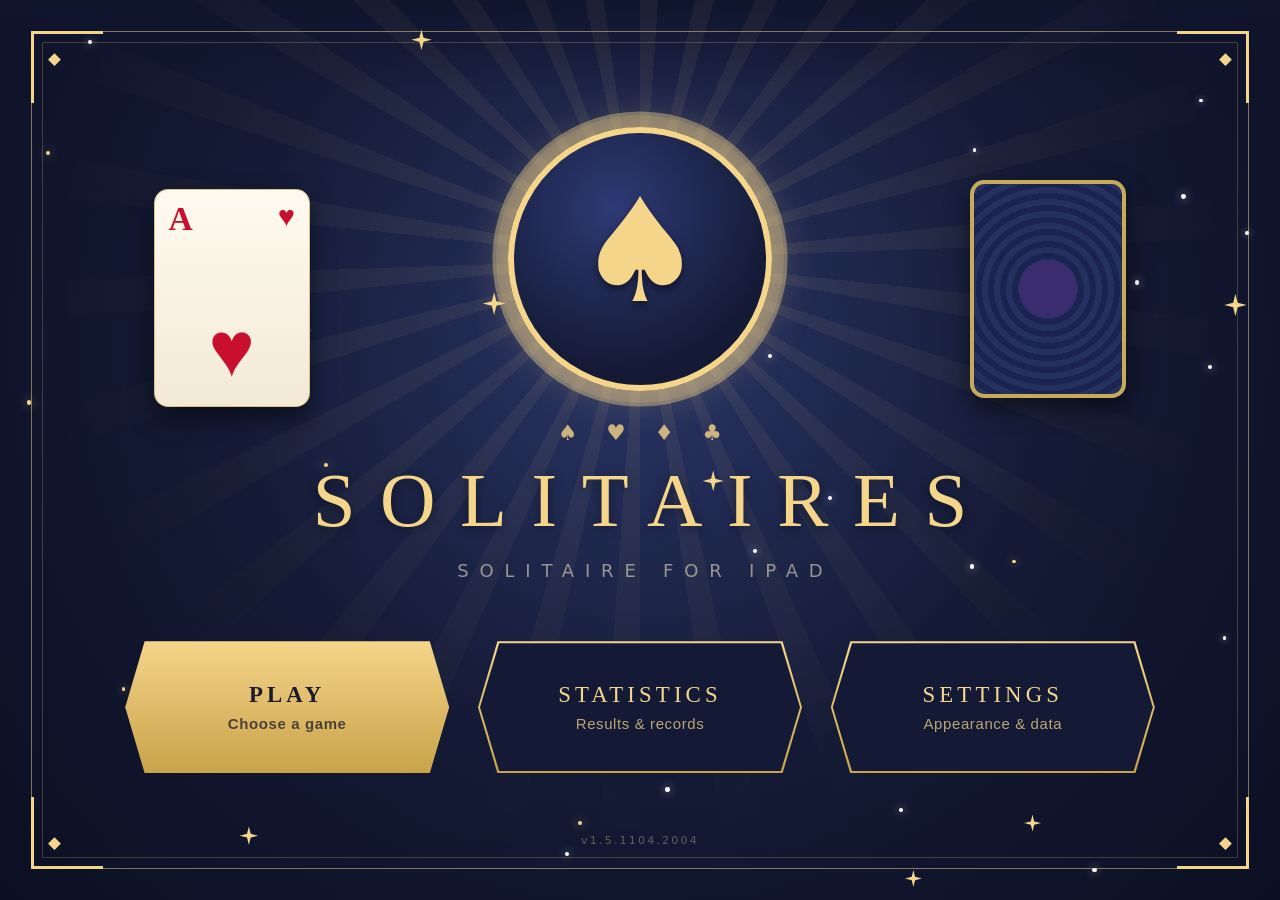
==== commit f870826f: "Regelsida med kort och animationer för alla patienser, och regelknapp på sidan Spela Gemensam stil i" ====
--- a/index.html
+++ b/index.html
@@ -235,7 +235,7 @@
     <button class="deco line" id="open-settings"><span data-i18n="settings">Settings</span><small data-i18n="settingsSub">Appearance &amp; data</small></button>
   </div>
 </main>
-<div class="version">v1.5.1104.1938</div>
+<div class="version">v1.5.1104.2004</div>
 </div>
 
 <div class="overlay" id="stats"><div class="panel wide">
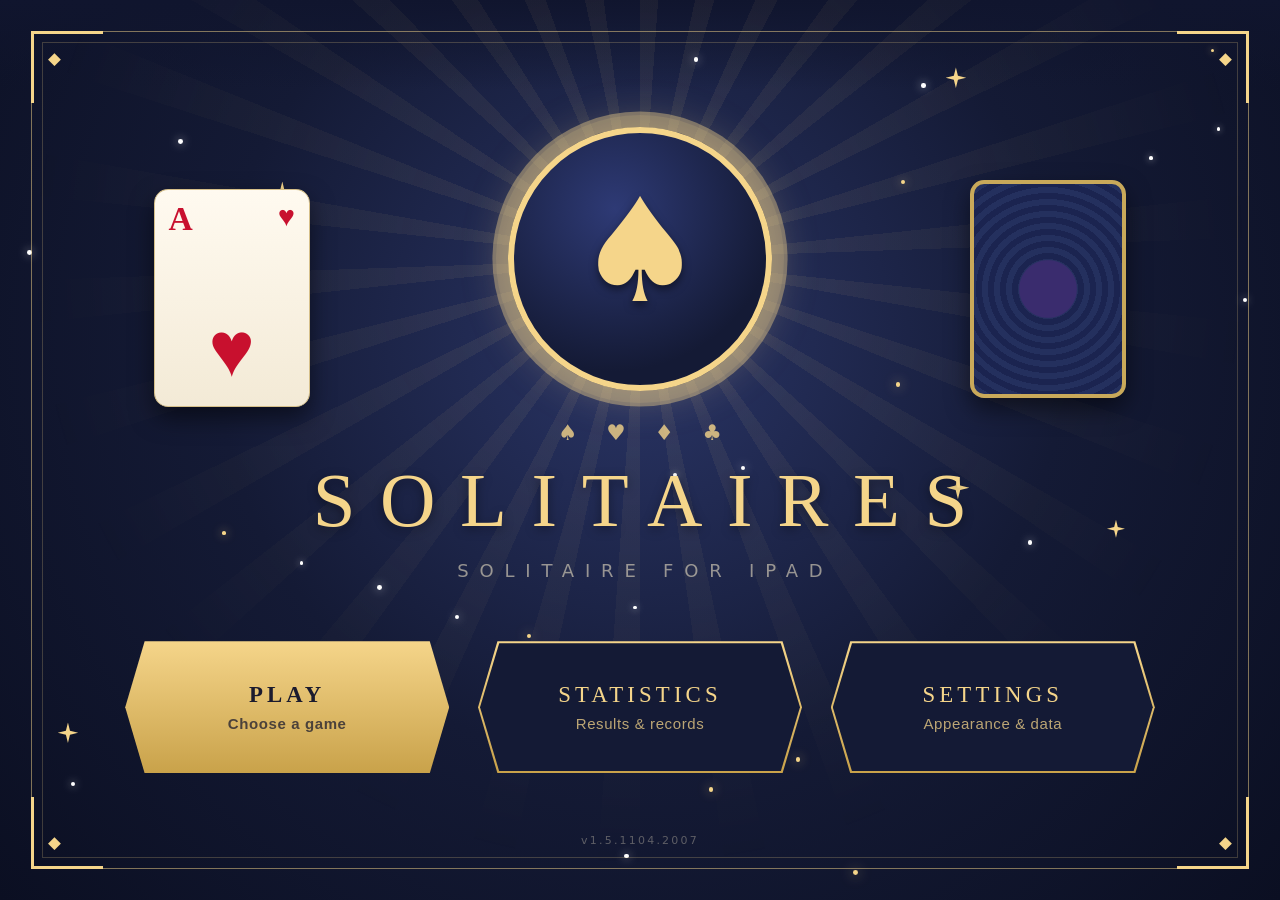
==== commit 20226253: "Topplistan visar datum som ÅÅÅÅ-MM-DD Co-Authored-By: Claude Opus 5.5 <noreply@anthropic.com>" ====
--- a/index.html
+++ b/index.html
@@ -211,7 +211,7 @@
     .pod { gap:6px; } .pod .md { width:44px; height:50px; } .pod .p1 .md { width:56px; height:64px; }
     .pod .sc { font-size:22px; } .pod .p1 .sc { font-size:26px; } .pod .ds { font-size:11px; }
     #top table { font-size:13px; } #top td { height:30px; } #top td.rk { font-size:15px; } .pod .ds { height:16px; line-height:16px; }
-    #top td:nth-child(1) { width:10%; } #top td:nth-child(2) { width:15%; } #top td:nth-child(3) { width:39%; } #top td:nth-child(4) { width:16%; } #top td:nth-child(6) { width:20%; }
+    #top td:nth-child(1) { width:8%; } #top td:nth-child(2) { width:12%; } #top td:nth-child(3) { width:34%; } #top td:nth-child(4) { width:17%; } #top td:nth-child(6) { width:29%; }
   }
 
 </style>
@@ -235,7 +235,7 @@
     <button class="deco line" id="open-settings"><span data-i18n="settings">Settings</span><small data-i18n="settingsSub">Appearance &amp; data</small></button>
   </div>
 </main>
-<div class="version">v1.5.1104.2004</div>
+<div class="version">v1.5.1104.2007</div>
 </div>
 
 <div class="overlay" id="stats"><div class="panel wide">
@@ -366,7 +366,7 @@
   function showTop(id, key) {
     const g = GAMES.find(x => x.id === id), lvl = g.levels.find(l => String(l.key) === key);
     const list = (store.get(g.topKey) || {})[key] || [];
-    const date = ms => new Date(ms).toLocaleDateString(I18N.lang, { day: 'numeric', month: 'short' });
+    const date = ms => new Date(ms).toLocaleDateString('sv-SE');   // alltid ÅÅÅÅ-MM-DD, oavsett språk
     const res = r => r.won ? `<span class="ok">✓</span> ${t('topWon')}` : g.progText(r.prog);
     // Klassisk pokal med två handtag, fot och sockel med plakett. Färgerna: glans, huvudfärg, skugga och kant.
     const cup = k => {
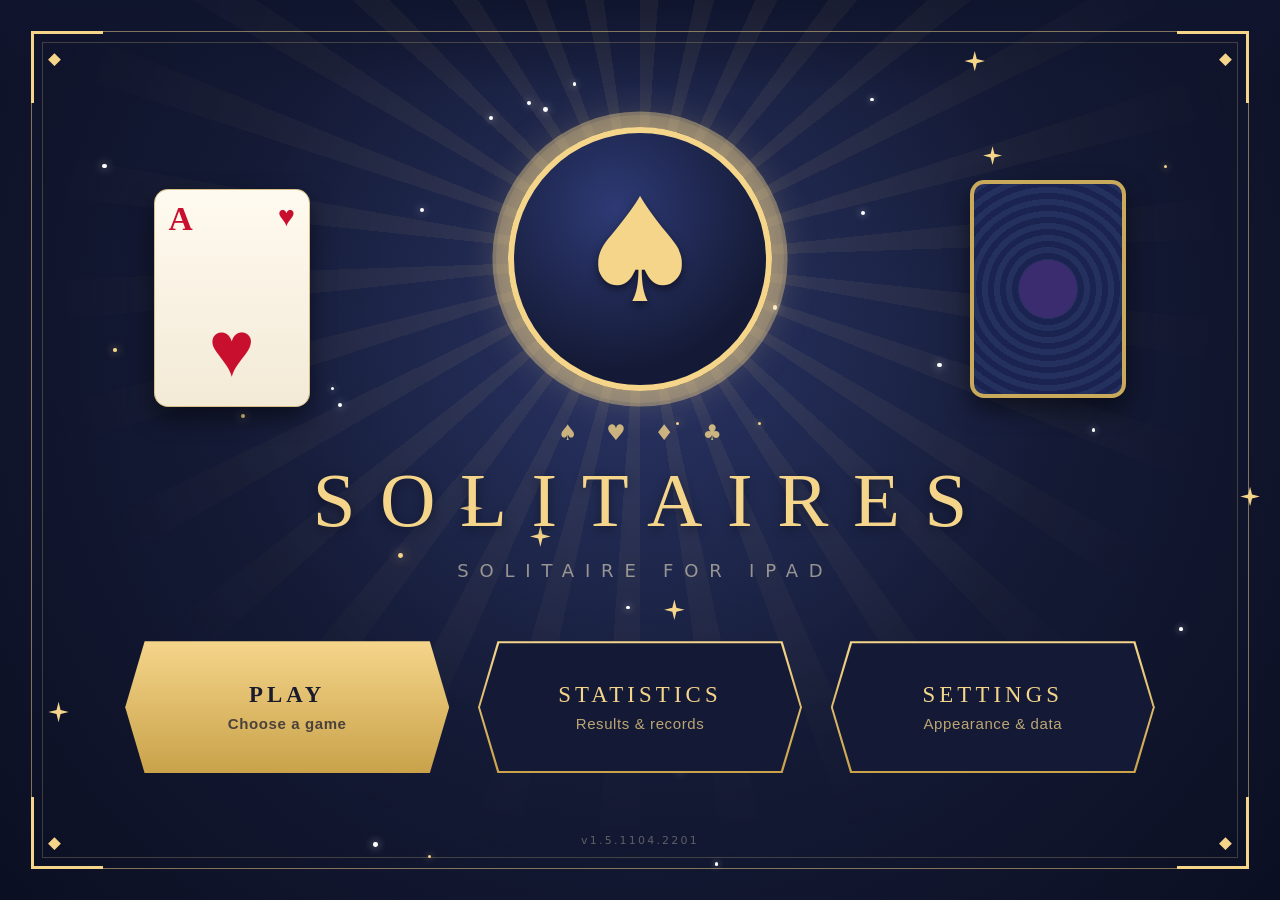
==== commit 62a7e13d: "Pyramiden: båda korten i ett par måste vara fria, och samma namn på högar i spel och regler Co-Autho" ====
--- a/index.html
+++ b/index.html
@@ -235,7 +235,7 @@
     <button class="deco line" id="open-settings"><span data-i18n="settings">Settings</span><small data-i18n="settingsSub">Appearance &amp; data</small></button>
   </div>
 </main>
-<div class="version">v1.5.1104.2007</div>
+<div class="version">v1.5.1104.2201</div>
 </div>
 
 <div class="overlay" id="stats"><div class="panel wide">
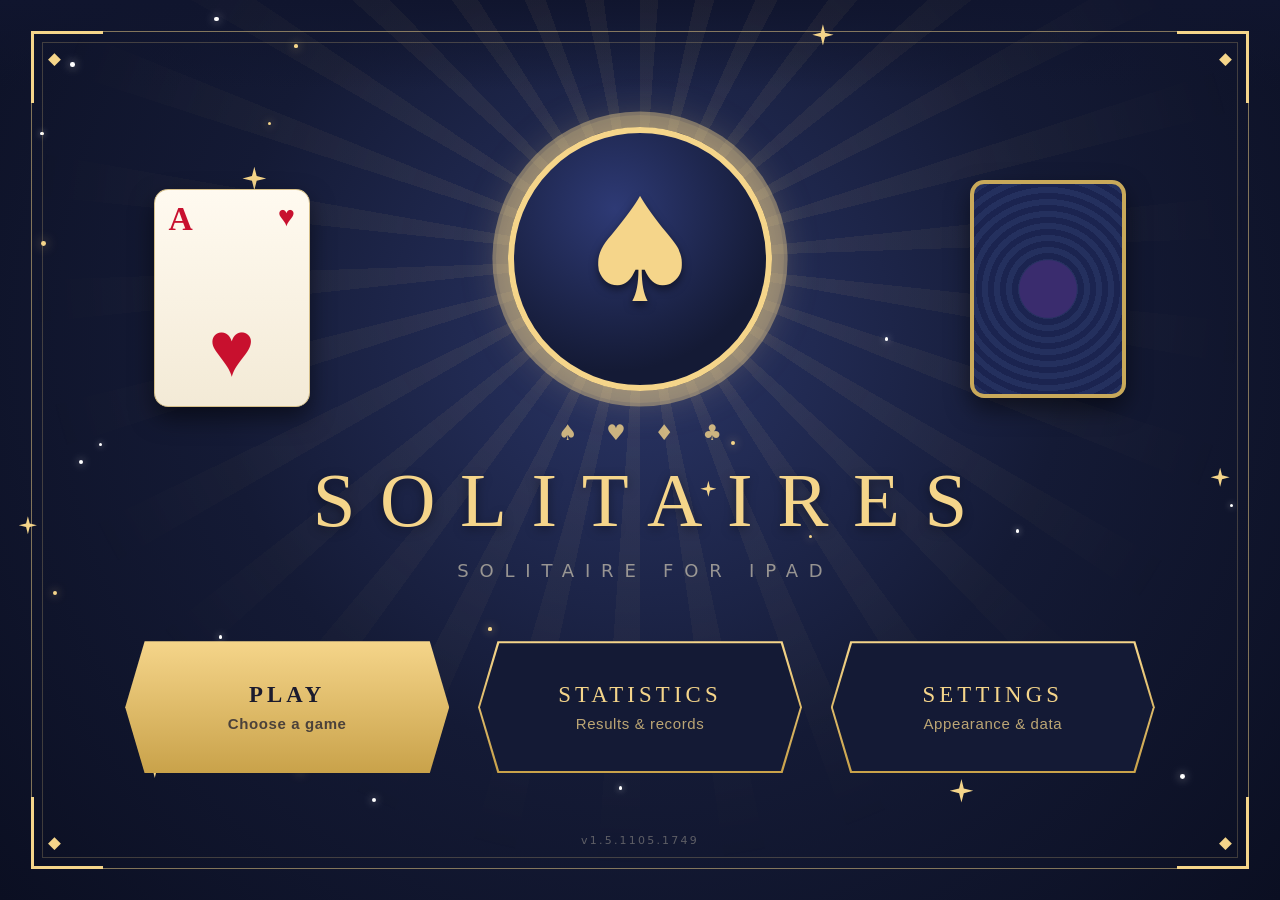
==== commit d86f9486: "Idioten: Kortkoll borttagen, korten använder hela ytan Co-Authored-By: Claude Opus 5.5 <noreply@anth" ====
--- a/index.html
+++ b/index.html
@@ -235,7 +235,7 @@
     <button class="deco line" id="open-settings"><span data-i18n="settings">Settings</span><small data-i18n="settingsSub">Appearance &amp; data</small></button>
   </div>
 </main>
-<div class="version">v1.5.1104.2201</div>
+<div class="version">v1.5.1105.1749</div>
 </div>
 
 <div class="overlay" id="stats"><div class="panel wide">
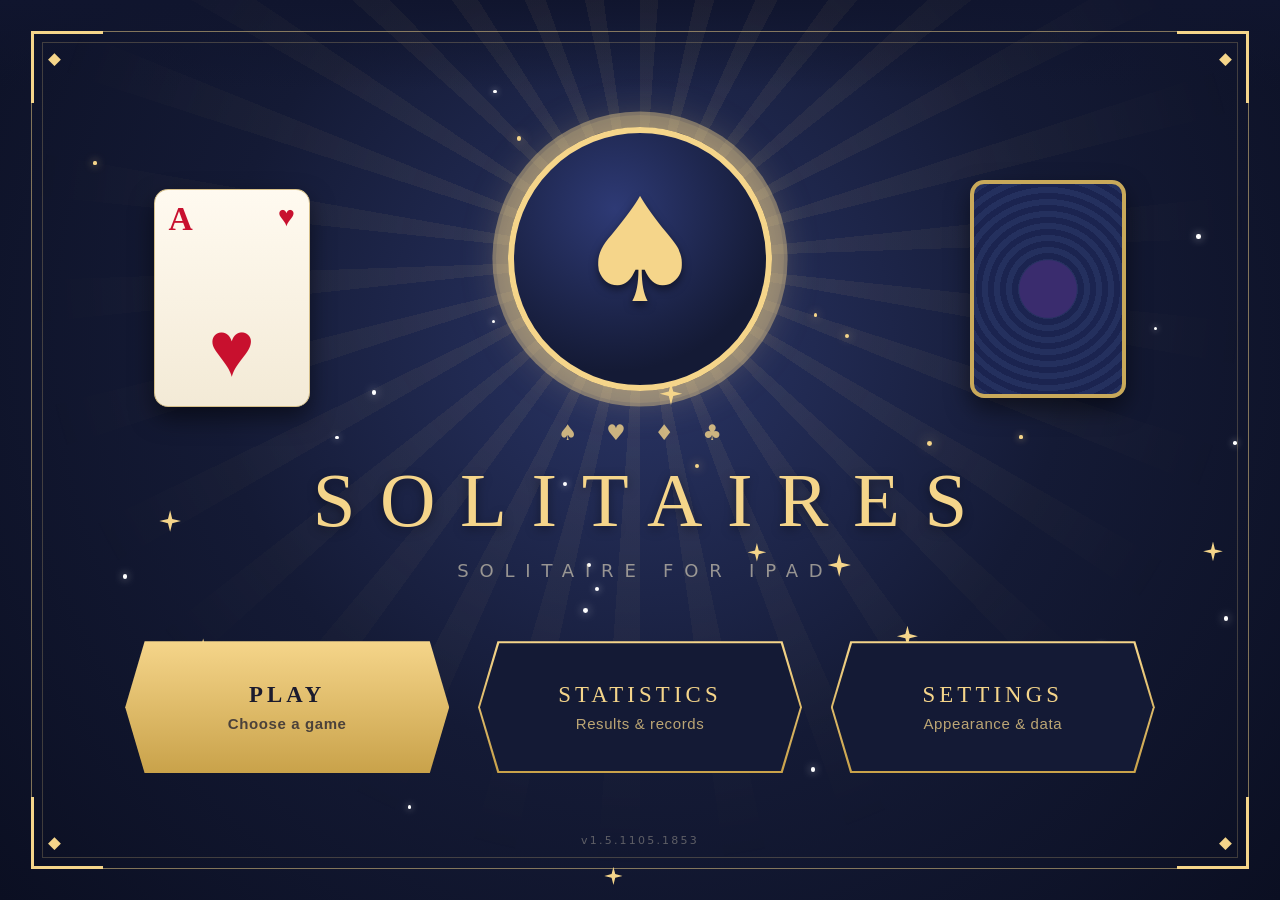
==== commit aba49d57: "Tre nya patienser: Canfield, Calculation och Monte Carlo Med regelsidor, bilder på spelsidan och gem" ====
--- a/index.html
+++ b/index.html
@@ -235,7 +235,7 @@
     <button class="deco line" id="open-settings"><span data-i18n="settings">Settings</span><small data-i18n="settingsSub">Appearance &amp; data</small></button>
   </div>
 </main>
-<div class="version">v1.5.1105.1749</div>
+<div class="version">v1.5.1105.1853</div>
 </div>
 
 <div class="overlay" id="stats"><div class="panel wide">
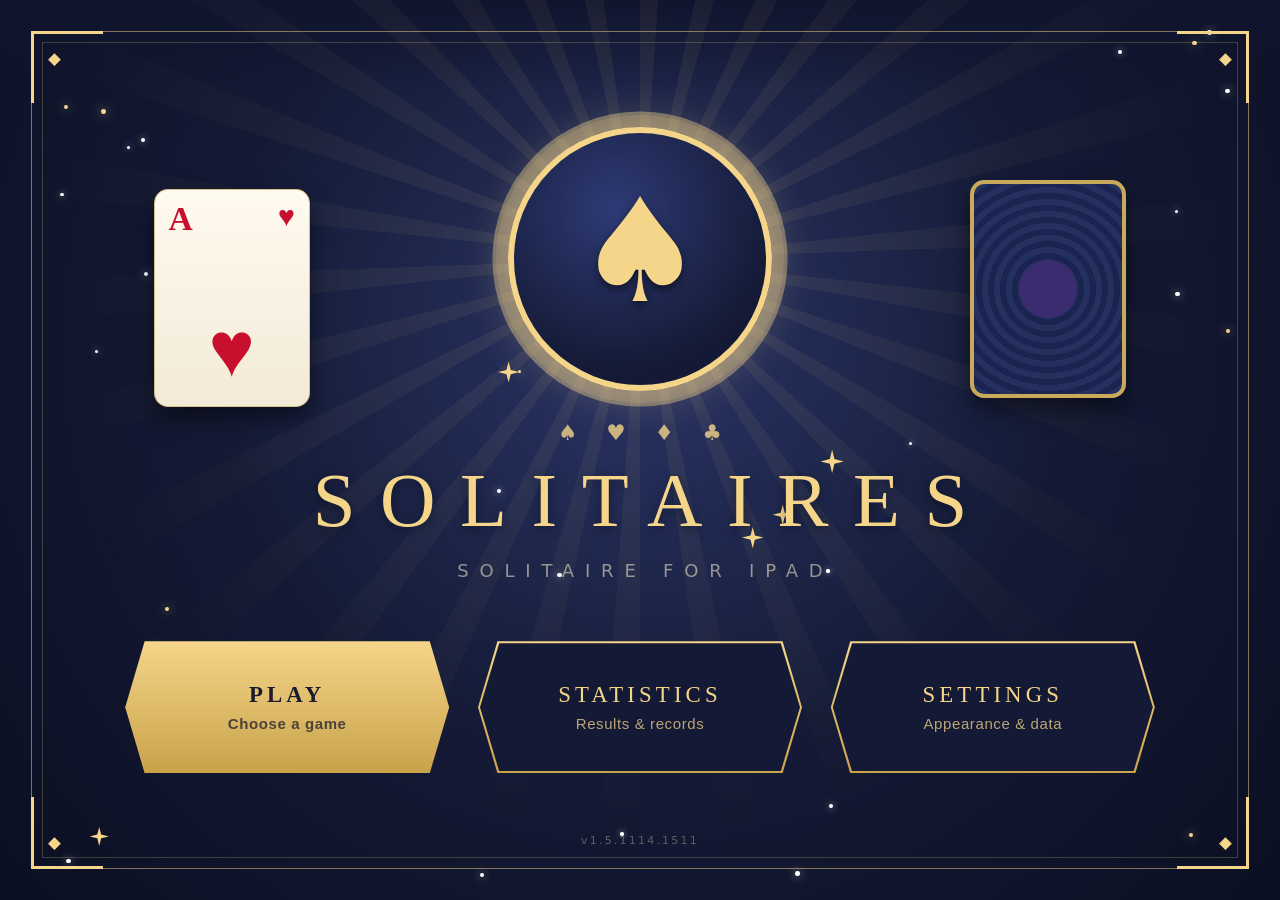
==== commit 5ea29204: "Statistiken: spellistan skrollar utan rullningslist när iPaden ligger Co-Authored-By: Claude Opus 5." ====
--- a/index.html
+++ b/index.html
@@ -121,6 +121,13 @@
   }
   /* Trofésalen: varje spel är en medalj med en guldring som fylls efter vinstprocenten. Tryck på en för detaljerna. */
   .hall { display:grid; grid-template-columns:repeat(4,1fr); gap:16px 8px; }
+  /* Får inte alla spel plats skrollar trofésalen (höjden sätts i fitStats), som på sidan Spela: ingen rullningslist,
+     en bit av nästa rad syns och nederkanten tonas ut så länge det finns fler */
+  .hall.scroll { overflow-y:auto; overscroll-behavior:contain; -webkit-overflow-scrolling:touch; align-content:start; padding-top:4px;
+                 scroll-snap-type:y proximity; scrollbar-width:none; }
+  .hall.scroll::-webkit-scrollbar { display:none; }
+  .hall.scroll .tro { scroll-snap-align:start; scroll-margin-top:4px; }
+  .hall.more { -webkit-mask-image:linear-gradient(180deg,#000 calc(100% - 70px),rgba(0,0,0,.15)); mask-image:linear-gradient(180deg,#000 calc(100% - 70px),rgba(0,0,0,.15)); }
   .tro { all:unset; cursor:pointer; text-align:center; touch-action:manipulation; -webkit-tap-highlight-color:transparent; }
   .tro .rg { width:96px; height:96px; margin:0 auto; border-radius:50%; display:grid; place-items:center; transition:box-shadow .2s, transform .12s; }
   .tro:active .rg { transform:scale(.95); }
@@ -235,7 +242,7 @@
     <button class="deco line" id="open-settings"><span data-i18n="settings">Settings</span><small data-i18n="settingsSub">Appearance &amp; data</small></button>
   </div>
 </main>
-<div class="version">v1.5.1105.1853</div>
+<div class="version">v1.5.1114.1511</div>
 </div>
 
 <div class="overlay" id="stats"><div class="panel wide">
@@ -343,16 +350,31 @@
       <div class="summary"><div><b>${tot.played}</b>${t('played')}</div><div><b>${tot.won}</b>${t('won')}</div><div><b>${pct(tot.won, tot.played)}</b>${t('winRate')}</div></div>
       <table><thead><tr><th>${t('level')}</th><th>${t('played')}</th><th>${t('won')}</th><th class="hide-sm">${t('winRate')}</th><th>${t('best')}</th><th>${t('fastest')}</th></tr></thead>
       <tbody>${rows.map(r => row(r)).join('')}${row(tot, 'total')}</tbody></table><div class="tap">${t('topTap')}</div></section>`;
+    const old = $('stats-body').querySelector('.hall'), top = old ? old.scrollTop : 0;
     $('stats-body').innerHTML = `<div class="hall">${hall}</div>${side}`;
-  }
+    const h = $('stats-body').querySelector('.hall');
+    if (hallH) { h.classList.add('scroll'); h.style.height = hallH + 'px'; h.scrollTop = top; fadeHall(h); h.onscroll = () => fadeHall(h); }
+  }
+  // Tonar ut nederkanten så länge det finns fler spel nedanför
+  const fadeHall = h => h.classList.toggle('more', h.scrollTop + h.clientHeight < h.scrollHeight - 8);
+  let hallH = 0;
   // Öppna statistiken: först det mest spelade spelet. Höjden låses till det spel som har flest nivåer (mäts med
   // det spelet visat), så fönstret aldrig ändrar storlek när man byter spel. Räknas om när skärmen vrids.
   function fitStats() {
     const body = $('stats-body');
     if (!statSel || !GAMES.some(g => g.id === statSel))
       statSel = GAMES.map(g => [g.id, gameStats(g).tot.played]).sort((a, b) => b[1] - a[1])[0][0];
-    body.style.minHeight = '';
+    body.style.minHeight = ''; hallH = 0;
     renderStats(GAMES.slice().sort((a, b) => b.levels.length - a.levels.length)[0].id);
+    // Liggande står trofésalen bredvid detaljerna och blir lika hög som de, och skrollar om alla spel inte får plats.
+    // Får fönstret ändå inte plats på skärmen blir trofésalen lägre, men aldrig lägre än en rad medaljer.
+    const panel = $('stats').querySelector('.panel'), hall = body.querySelector('.hall'), side = body.querySelector('.side');
+    const row = hall.firstElementChild.offsetHeight + 16, twoCols = getComputedStyle(body).display === 'grid';
+    let want = twoCols ? Math.min(hall.offsetHeight, side.offsetHeight) : hall.offsetHeight;
+    want -= Math.max(0, panel.offsetHeight - hall.offsetHeight + want - (window.innerHeight - 32));
+    // Hela rader plus en tredjedel av nästa, så att man ser att det finns fler
+    want = (Math.max(1, Math.floor((want - 4) / row - .35)) + .35) * row + 4;
+    if (want < hall.offsetHeight - 1) { hallH = want; renderStats(GAMES.slice().sort((a, b) => b.levels.length - a.levels.length)[0].id); }
     body.style.minHeight = body.offsetHeight + 'px';
     renderStats();
   }
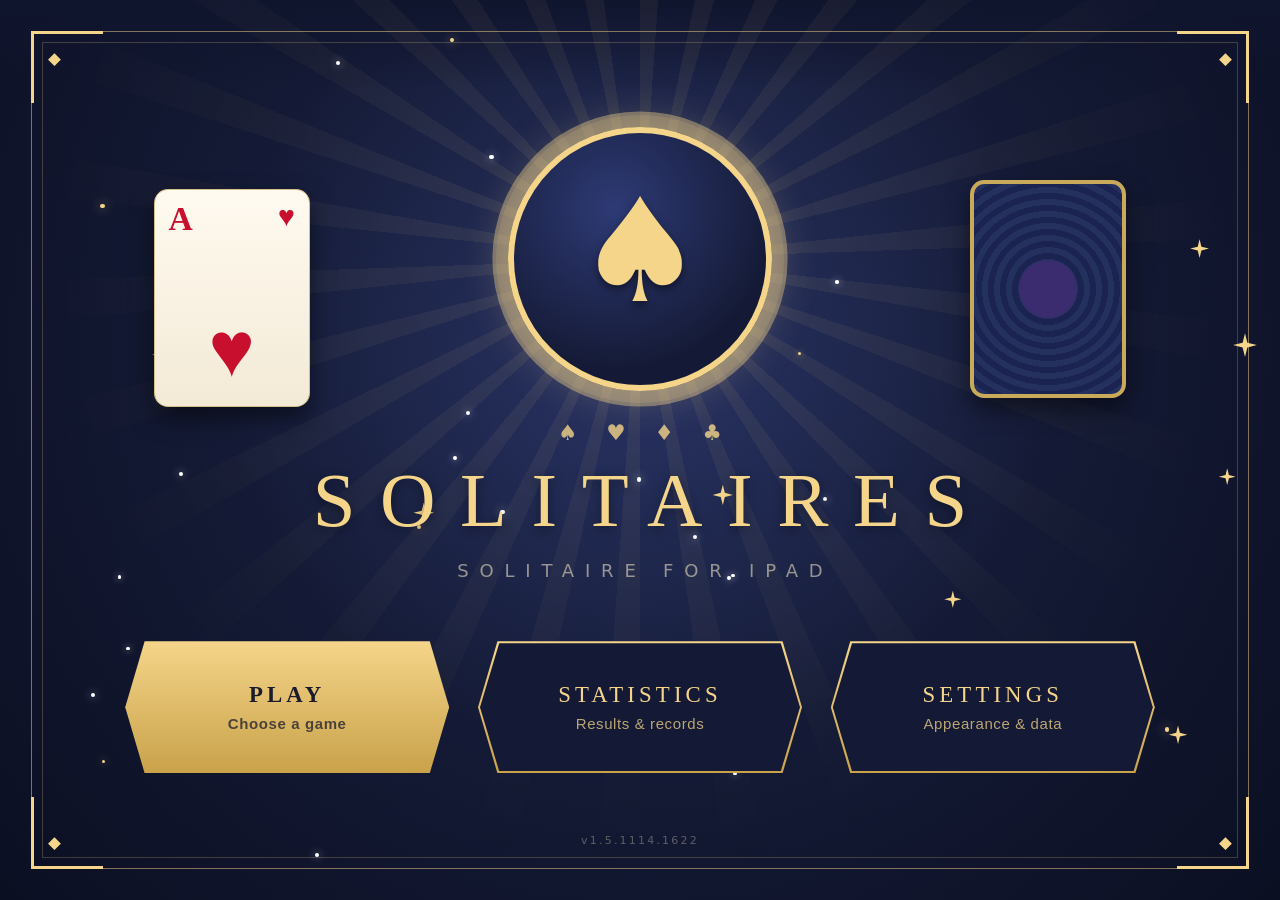
==== commit 10ca50b1: "Statistiken: spellistan går att skrolla tillbaka uppåt på iPaden Toningen sitter på en ram runt list" ====
--- a/index.html
+++ b/index.html
@@ -123,11 +123,13 @@
   .hall { display:grid; grid-template-columns:repeat(4,1fr); gap:16px 8px; }
   /* Får inte alla spel plats skrollar trofésalen (höjden sätts i fitStats), som på sidan Spela: ingen rullningslist,
      en bit av nästa rad syns och nederkanten tonas ut så länge det finns fler */
-  .hall.scroll { overflow-y:auto; overscroll-behavior:contain; -webkit-overflow-scrolling:touch; align-content:start; padding-top:4px;
+  /* Toningen sitter fast på en ram runt listan och ändras aldrig medan man skrollar: på iPaden kunde listan inte skrollas tillbaka
+     när toningen slogs av och på på själva listan. Luft under sista raden gör att den syns helt när man har skrollat ned. */
+  .hallbox.scroll { -webkit-mask-image:linear-gradient(180deg,#000 calc(100% - 60px),rgba(0,0,0,.15)); mask-image:linear-gradient(180deg,#000 calc(100% - 60px),rgba(0,0,0,.15)); }
+  .hall.scroll { overflow-y:auto; -webkit-overflow-scrolling:touch; align-content:start; padding:4px 0 60px; box-sizing:border-box;
                  scroll-snap-type:y proximity; scrollbar-width:none; }
   .hall.scroll::-webkit-scrollbar { display:none; }
   .hall.scroll .tro { scroll-snap-align:start; scroll-margin-top:4px; }
-  .hall.more { -webkit-mask-image:linear-gradient(180deg,#000 calc(100% - 70px),rgba(0,0,0,.15)); mask-image:linear-gradient(180deg,#000 calc(100% - 70px),rgba(0,0,0,.15)); }
   .tro { all:unset; cursor:pointer; text-align:center; touch-action:manipulation; -webkit-tap-highlight-color:transparent; }
   .tro .rg { width:96px; height:96px; margin:0 auto; border-radius:50%; display:grid; place-items:center; transition:box-shadow .2s, transform .12s; }
   .tro:active .rg { transform:scale(.95); }
@@ -242,7 +244,7 @@
     <button class="deco line" id="open-settings"><span data-i18n="settings">Settings</span><small data-i18n="settingsSub">Appearance &amp; data</small></button>
   </div>
 </main>
-<div class="version">v1.5.1114.1511</div>
+<div class="version">v1.5.1114.1622</div>
 </div>
 
 <div class="overlay" id="stats"><div class="panel wide">
@@ -351,12 +353,10 @@
       <table><thead><tr><th>${t('level')}</th><th>${t('played')}</th><th>${t('won')}</th><th class="hide-sm">${t('winRate')}</th><th>${t('best')}</th><th>${t('fastest')}</th></tr></thead>
       <tbody>${rows.map(r => row(r)).join('')}${row(tot, 'total')}</tbody></table><div class="tap">${t('topTap')}</div></section>`;
     const old = $('stats-body').querySelector('.hall'), top = old ? old.scrollTop : 0;
-    $('stats-body').innerHTML = `<div class="hall">${hall}</div>${side}`;
+    $('stats-body').innerHTML = `<div class="hallbox${hallH ? ' scroll' : ''}"><div class="hall">${hall}</div></div>${side}`;
     const h = $('stats-body').querySelector('.hall');
-    if (hallH) { h.classList.add('scroll'); h.style.height = hallH + 'px'; h.scrollTop = top; fadeHall(h); h.onscroll = () => fadeHall(h); }
-  }
-  // Tonar ut nederkanten så länge det finns fler spel nedanför
-  const fadeHall = h => h.classList.toggle('more', h.scrollTop + h.clientHeight < h.scrollHeight - 8);
+    if (hallH) { h.classList.add('scroll'); h.style.height = hallH + 'px'; h.scrollTop = top; }
+  }
   let hallH = 0;
   // Öppna statistiken: först det mest spelade spelet. Höjden låses till det spel som har flest nivåer (mäts med
   // det spelet visat), så fönstret aldrig ändrar storlek när man byter spel. Räknas om när skärmen vrids.
